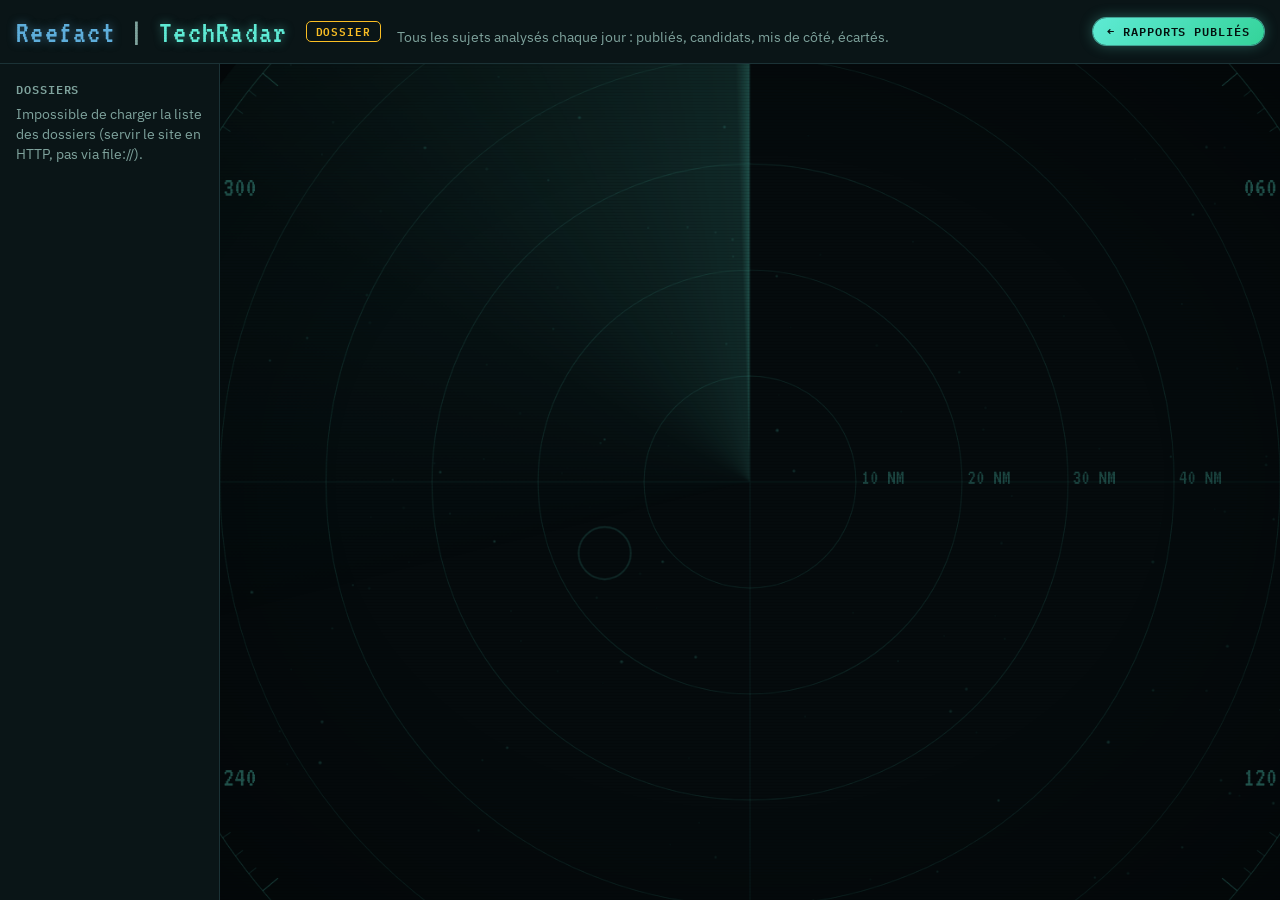
==== dossier/index.html @ 5b395341 "v2 (en cours) : configuration, fichier du jour, rendu, dossier, validation Co-Authored-By: Claude Op" ====
<!doctype html>
<html lang="fr" data-kind="dossier">
<head>
<meta charset="utf-8">
<meta name="viewport" content="width=device-width,initial-scale=1,viewport-fit=cover">
<title>Dossier – TechRadar – Reefact</title>
<meta name="robots" content="noindex, nofollow">
<link rel="preconnect" href="https://fonts.googleapis.com">
<link rel="preconnect" href="https://fonts.gstatic.com" crossorigin>
<link href="https://fonts.googleapis.com/css2?family=IBM+Plex+Mono:wght@400;600&family=IBM+Plex+Sans:wght@400;500;700&family=VT323&display=swap" rel="stylesheet">
<link rel="icon" type="image/png" sizes="32x32" href="../assets/favicon-32.png">
<link rel="icon" type="image/png" sizes="192x192" href="../assets/icon-192.png">
<link rel="apple-touch-icon" href="../assets/apple-touch-icon.png">
<link rel="stylesheet" href="../assets/site.css">
</head>
<body>
<header class="banner">
  <div class="title"><h1><a class="brand" href="https://reefact.net" title="Retour sur reefact.net" aria-label="Reefact, retour sur reefact.net">Reefact</a><span class="sep" aria-hidden="true">|</span><a class="app" href="/" title="Accueil TechRadar (dernier rapport)" aria-label="TechRadar, accueil (dernier rapport)">TechRadar</a></h1><span class="draft-tag">Dossier</span>
  <p>Tous les sujets analysés chaque jour : publiés, candidats, mis de côté, écartés.</p></div>
  <a class="rss back" href="/" title="Retour aux rapports publiés"><span>← Rapports publiés</span></a>
</header>
<div class="layout">
  <nav aria-label="Dossiers du jour">
    <h2>Dossiers</h2>
    <div id="list"><p class="msg">Chargement…</p></div>
  </nav>
  <main>
    <div id="radar" aria-hidden="true"><canvas id="dial" class="rl"></canvas><div id="sweep" class="rl"></div><canvas id="blips" class="rl"></canvas></div>
    <iframe id="view" title="Dossier du jour TechRadar"></iframe>
    <div class="crt" aria-hidden="true"></div>
  </main>
</div>
<div id="toast" role="status" aria-live="polite"></div>
<noscript><p style="position:fixed;top:var(--bar);left:240px">JavaScript est nécessaire.</p></noscript>
<script src="../assets/site.js"></script>
</body>
</html>
---- assets/site.css ----
/* Feuille de style partagée de l'index (rapports publiés et brouillons) */
:root{--bg:#050b0d;--panel:#0a1517;--line:#1b3236;--fg:#dff5ee;--mute:#7fa39d;--accent:#5eead4;--bar:64px;color-scheme:dark}
*{box-sizing:border-box}
html,body{height:100%}
body{margin:0;background:var(--bg);color:var(--fg);font:15px/1.5 "IBM Plex Sans",system-ui,sans-serif}
a{color:var(--accent)} a:focus-visible,button:focus-visible{outline:2px solid var(--accent);outline-offset:2px}
.banner{position:fixed;top:0;left:0;right:0;height:var(--bar);z-index:10;display:flex;align-items:center;gap:16px;
  padding:0 max(16px,env(safe-area-inset-right,0px)) 0 max(16px,env(safe-area-inset-left,0px));background:var(--panel);border-bottom:1px solid var(--line)}
.banner h1{margin:0;font:400 2rem/1 VT323,"IBM Plex Mono",monospace;letter-spacing:.04em;color:var(--accent);white-space:nowrap;text-shadow:0 0 10px rgba(94,234,212,.5)}
.banner .title{display:flex;align-items:baseline;gap:16px;min-width:0}   /* même ligne de base pour le nom et la description */
.banner h1 .brand{color:#5eaedb;text-decoration:none;text-shadow:0 0 10px rgba(94,174,219,.5);transition:text-shadow .2s,filter .2s}
.banner h1 .brand:hover,.banner h1 .brand:focus-visible{filter:brightness(1.15);text-shadow:0 0 16px rgba(94,174,219,.85)}
.banner h1 .app{color:var(--accent);text-decoration:none;transition:text-shadow .2s,filter .2s}
.banner h1 .app:hover,.banner h1 .app:focus-visible{filter:brightness(1.15);text-shadow:0 0 16px rgba(94,234,212,.85)}
.banner h1 .sep{margin:0 .45em;color:var(--mute);text-shadow:none;font-weight:400}
.banner p{margin:0;color:var(--mute);font-size:.9rem;min-width:0;overflow:hidden;text-overflow:ellipsis;white-space:nowrap}
.banner .rss{margin-left:auto;display:inline-flex;align-items:center;gap:10px;padding:8px 14px 8px 12px;border-radius:999px;text-decoration:none;white-space:nowrap;
  font:600 .74rem/1 "IBM Plex Mono",ui-monospace,Menlo,Consolas,monospace;letter-spacing:.08em;text-transform:uppercase;color:#04100e;
  background:linear-gradient(135deg,#5eead4,#34d399);box-shadow:0 0 0 1px rgba(94,234,212,.6),0 0 14px rgba(94,234,212,.35);transition:box-shadow .2s,transform .2s,filter .2s}
.banner .rss:hover{box-shadow:0 0 0 1px #5eead4,0 0 24px rgba(94,234,212,.7);transform:translateY(-1px);filter:brightness(1.08)}
.banner .rss:active{transform:translateY(0)}
.rss svg{width:16px;height:16px;flex:none;overflow:visible}
.rss .w{fill:none;stroke:currentColor;stroke-width:2.4;stroke-linecap:round;animation:wave 2.4s ease-in-out infinite}
.rss .w2{animation-delay:.25s}
.rss .dot{fill:currentColor}
@keyframes wave{0%,100%{opacity:.25}35%{opacity:1}}
@media(prefers-reduced-motion:reduce){.rss .w{animation:none}}
@media(max-width:480px){.banner .rss span{display:none}.banner .rss{padding:9px}}
.layout{display:flex;height:100%;padding-top:var(--bar)}
nav{flex:0 0 220px;overflow-y:auto;border-right:1px solid var(--line);background:var(--panel);padding:12px 8px}
nav h2{margin:8px 8px 6px;font:600 .72rem/1 "IBM Plex Mono",ui-monospace,Menlo,Consolas,monospace;letter-spacing:.08em;text-transform:uppercase;color:var(--mute)}
nav ul{list-style:none;margin:0;padding:0}
nav a{display:block;padding:8px 10px;border-radius:6px;color:var(--fg);text-decoration:none;font-variant-numeric:tabular-nums}
nav a:hover{background:#0f1d20}
nav a[aria-current="page"]{background:#0f1d20;color:var(--accent);box-shadow:inset 3px 0 var(--accent)}
nav .month{margin:14px 8px 4px;color:var(--mute);font-size:.8rem;text-transform:capitalize}
nav .msg{margin:8px;color:var(--mute);font-size:.85rem}
main{flex:1;min-width:0;position:relative;overflow:hidden}
#toast{position:fixed;left:50%;bottom:24px;transform:translate(-50%,20px);z-index:20;max-width:90vw;padding:10px 16px;border-radius:8px;background:var(--panel);border:1px solid var(--accent);color:var(--fg);font:500 .85rem/1.4 "IBM Plex Sans",system-ui,sans-serif;box-shadow:0 0 18px rgba(94,234,212,.25);opacity:0;pointer-events:none;transition:opacity .25s,transform .25s}
#toast.on{opacity:1;transform:translate(-50%,0)}
/* Réglage de la présence du radar : 0 = invisible, 1 = plein. */
#radar{position:absolute;inset:0;overflow:hidden;--py:0px;opacity:var(--radar-opacity,.7)}
.rl{position:absolute;left:50%;top:50%;translate:-50% calc(-50% + var(--py));display:block}
#sweep{border-radius:50%;background:conic-gradient(from 0deg,transparent 0deg,transparent 250deg,rgba(94,234,212,.05) 300deg,rgba(94,234,212,.2) 358deg,rgba(94,234,212,.45) 360deg);will-change:transform}
.crt{position:absolute;inset:0;pointer-events:none;z-index:2;
  background:repeating-linear-gradient(0deg,rgba(0,0,0,.1) 0,rgba(0,0,0,.1) 1px,transparent 1px,transparent 3px),radial-gradient(ellipse at center,transparent 55%,rgba(0,0,0,.3) 100%)}
iframe{position:relative;display:block;width:100%;height:100%;border:0;background:transparent}
@media(max-width:700px){
  .banner p{display:none}
  .layout{flex-direction:column}
  nav{flex:0 0 auto;max-height:34vh;border-right:0;border-bottom:1px solid var(--line)}
  main{flex:1;min-height:0}
}
/* Page du dossier du jour */
nav .cnt{margin-left:6px;color:var(--mute);font-size:.75rem}
.banner .draft-tag{align-self:center;margin-left:2px;padding:4px 9px;border:1px solid #fbbf24;border-radius:5px;color:#fbbf24;font:600 .68rem/1 "IBM Plex Mono",ui-monospace,Menlo,Consolas,monospace;letter-spacing:.08em;text-transform:uppercase;white-space:nowrap}
.banner .rss.back svg{display:none}
.banner .rss.back span{display:inline!important}
.banner .rss.back{padding:8px 14px}
@media(max-width:700px){.banner .draft-tag{display:none}}
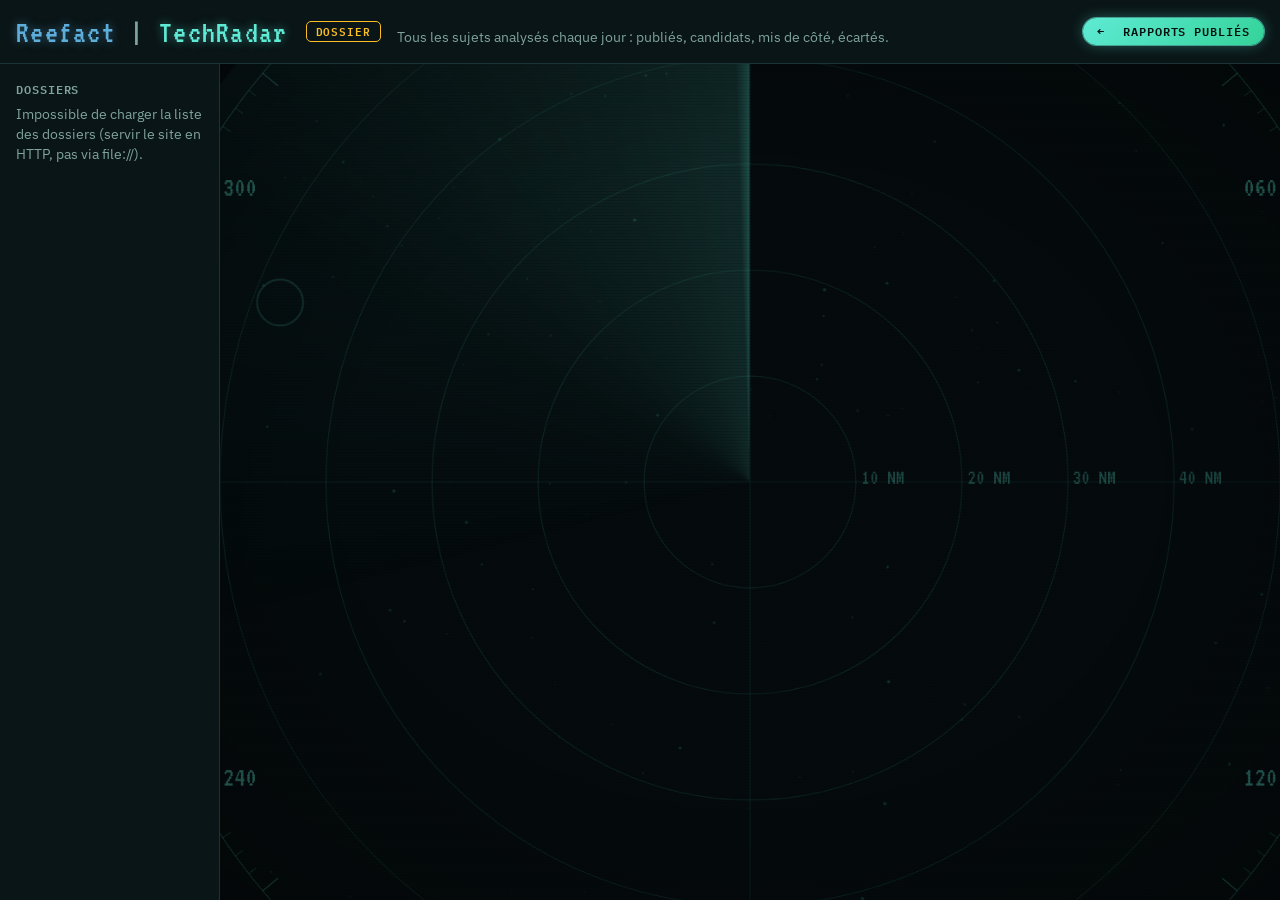
==== commit b58af3ab: "v2: daily data files, rendered site, /dossier/, config/, check_day, new skills and docs - config/ : " ====
--- a/dossier/index.html
+++ b/dossier/index.html
@@ -17,7 +17,7 @@
 <header class="banner">
   <div class="title"><h1><a class="brand" href="https://reefact.net" title="Retour sur reefact.net" aria-label="Reefact, retour sur reefact.net">Reefact</a><span class="sep" aria-hidden="true">|</span><a class="app" href="/" title="Accueil TechRadar (dernier rapport)" aria-label="TechRadar, accueil (dernier rapport)">TechRadar</a></h1><span class="draft-tag">Dossier</span>
   <p>Tous les sujets analysés chaque jour : publiés, candidats, mis de côté, écartés.</p></div>
-  <a class="rss back" href="/" title="Retour aux rapports publiés"><span>← Rapports publiés</span></a>
+  <a class="rss back" href="/" title="Retour aux rapports publiés"><span class="arrow">←</span><span class="lbl">Rapports publiés</span></a>
 </header>
 <div class="layout">
   <nav aria-label="Dossiers du jour">
--- a/assets/site.css
+++ b/assets/site.css
@@ -56,5 +56,7 @@
 .banner .draft-tag{align-self:center;margin-left:2px;padding:4px 9px;border:1px solid #fbbf24;border-radius:5px;color:#fbbf24;font:600 .68rem/1 "IBM Plex Mono",ui-monospace,Menlo,Consolas,monospace;letter-spacing:.08em;text-transform:uppercase;white-space:nowrap}
 .banner .rss.back svg{display:none}
 .banner .rss.back span{display:inline!important}
+.banner .rss.back .lbl{margin-left:8px}
+@media(max-width:560px){.banner .rss.back .lbl{display:none!important}.banner .rss.back{padding:9px 13px}}
 .banner .rss.back{padding:8px 14px}
 @media(max-width:700px){.banner .draft-tag{display:none}}
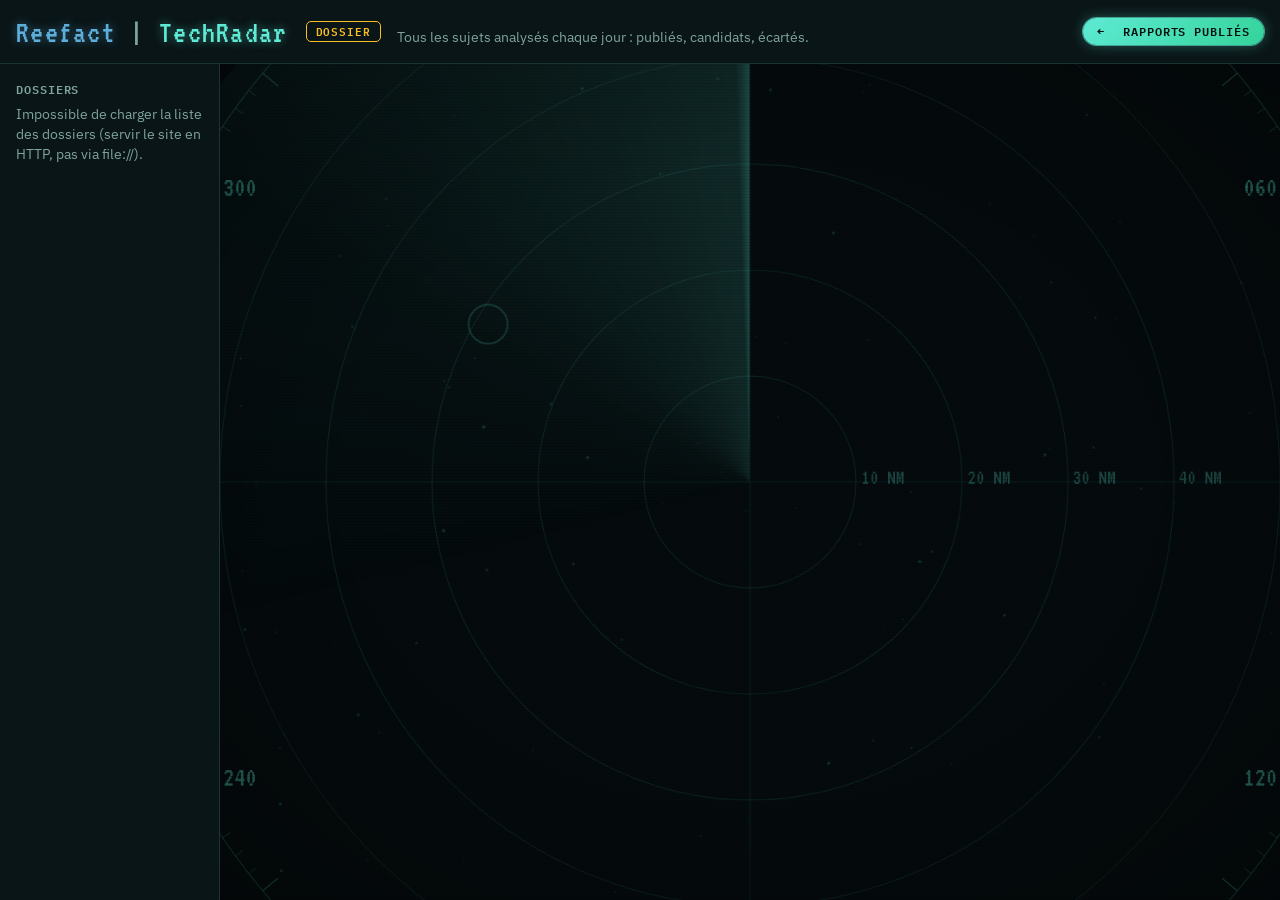
==== commit e8ebbe33: "Statut « mis de côté » supprimé : publié, candidat ou écarté - un sujet pas encore mûr (vérification" ====
--- a/dossier/index.html
+++ b/dossier/index.html
@@ -16,7 +16,7 @@
 <body>
 <header class="banner">
   <div class="title"><h1><a class="brand" href="https://reefact.net" title="Retour sur reefact.net" aria-label="Reefact, retour sur reefact.net">Reefact</a><span class="sep" aria-hidden="true">|</span><a class="app" href="/" title="Accueil TechRadar (dernier rapport)" aria-label="TechRadar, accueil (dernier rapport)">TechRadar</a></h1><span class="draft-tag">Dossier</span>
-  <p>Tous les sujets analysés chaque jour : publiés, candidats, mis de côté, écartés.</p></div>
+  <p>Tous les sujets analysés chaque jour : publiés, candidats, écartés.</p></div>
   <a class="rss back" href="/" title="Retour aux rapports publiés"><span class="arrow">←</span><span class="lbl">Rapports publiés</span></a>
 </header>
 <div class="layout">
